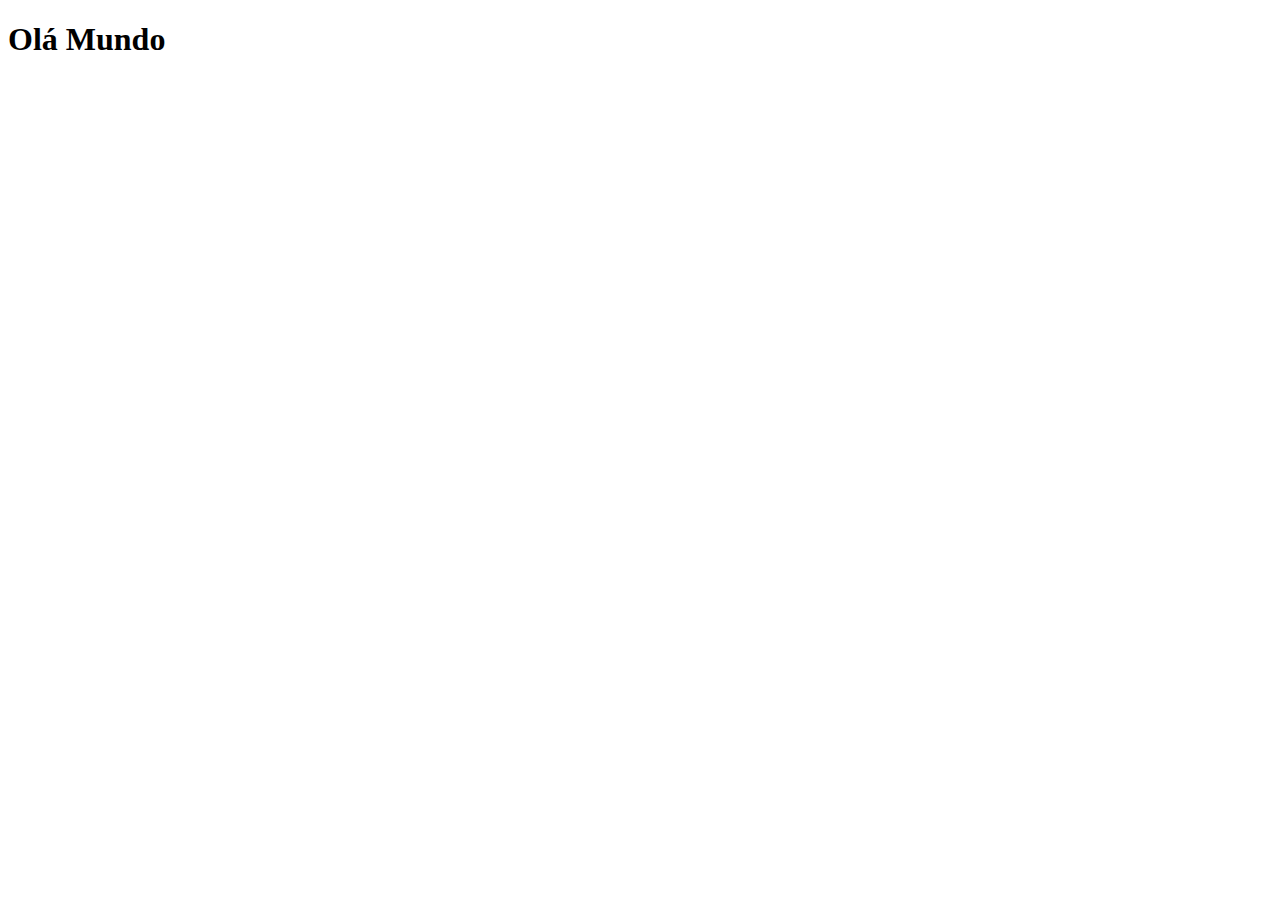
==== index.html @ e683a73b "Indice Ola Mundo" ====
<!DOCTYPE html>
<html lang="pt-br">
<head>
	<meta charset="UTF-8">
	<meta http-equiv="X-UA-Compatible" content="IE=edge">
	<meta name="viewport" content="width=device-width, initial-scale=1.0">
	<link rel="shortcut icon" href="favicon.ico" type="image/x-icon">
	<title>Projeto Redes sociais</title>
</head>
<body>
	<h1>Olá Mundo</h1>
	
</body>
</html>
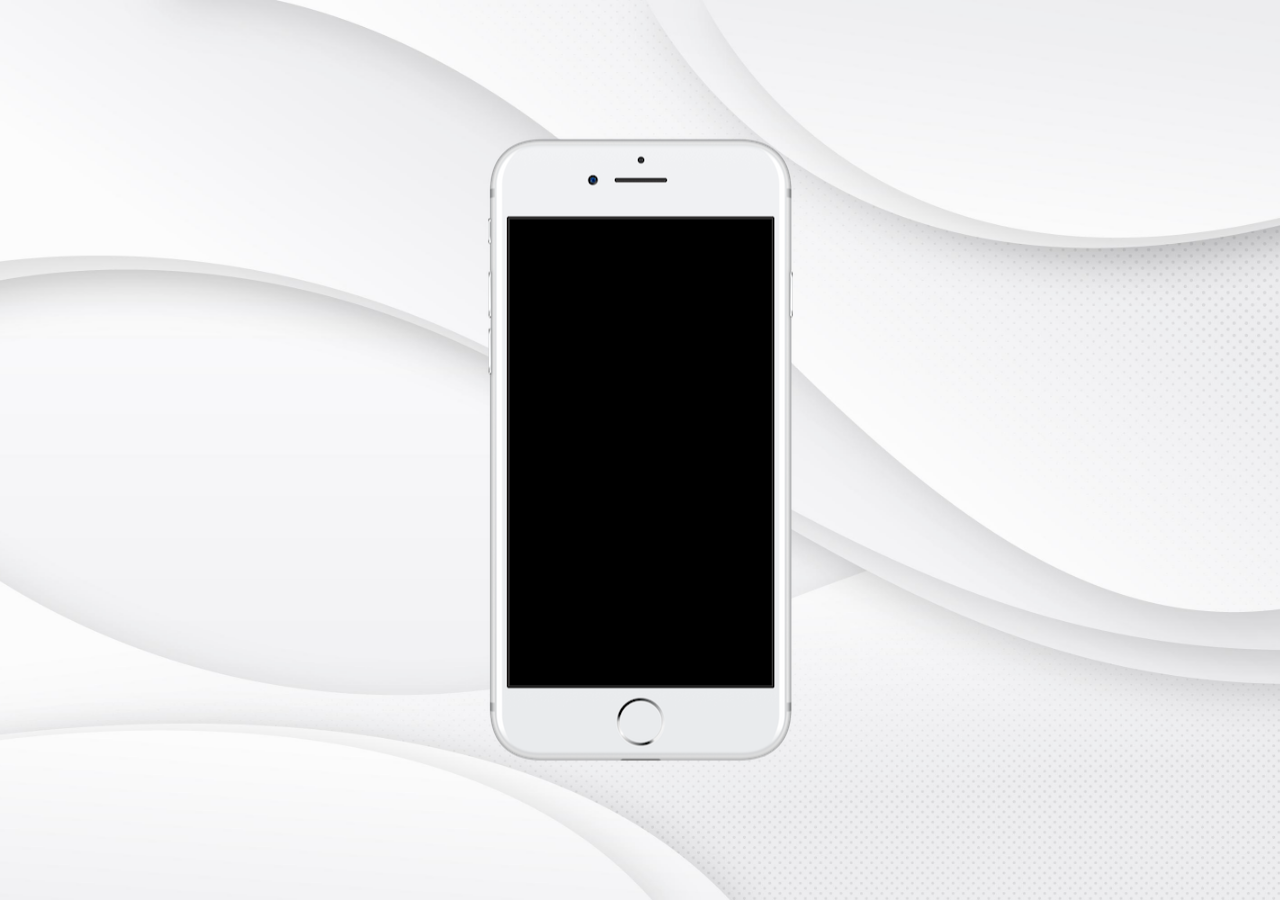
==== commit 2882a645: "celular e fundo branco" ====
--- a/index.html
+++ b/index.html
@@ -6,9 +6,17 @@
 	<meta name="viewport" content="width=device-width, initial-scale=1.0">
 	<link rel="shortcut icon" href="favicon.ico" type="image/x-icon">
 	<title>Projeto Redes sociais</title>
+	<link rel="stylesheet" href="estilos/style.css">
 </head>
 <body>
-	<h1>Olá Mundo</h1>
+	<main>
+		<section id="telefone">
+
+		</section>
+		<section id="redes-sociais">
+			
+		</section>
+	</main>
 	
 </body>
 </html>--- a/estilos/style.css
+++ b/estilos/style.css
@@ -0,0 +1,37 @@
+@charset "UTF-8";
+
+* {
+	margin:0px;
+	padding:0px;
+	font-family: Arial, Helvetica, sans-serif;
+}
+
+html, body{
+	height:100vh;
+	width:100vw;
+	background-color: black;
+}
+
+body{
+	background: url('../imagens/fundo-branco.jpg') no-repeat top center;
+	background-size: cover;
+	background-attachment: fixed;
+}
+
+main{
+	position: relative;
+	height: 100vh;
+}
+
+section#telefone{
+	position:absolute;
+	top:50%;
+	left:50%;
+	transform: translate(-50%, -50%) ;
+	height: 627px;
+	width:310px;
+	background: url('../imagens/frame-iphone.png') no-repeat;
+
+	
+}
+
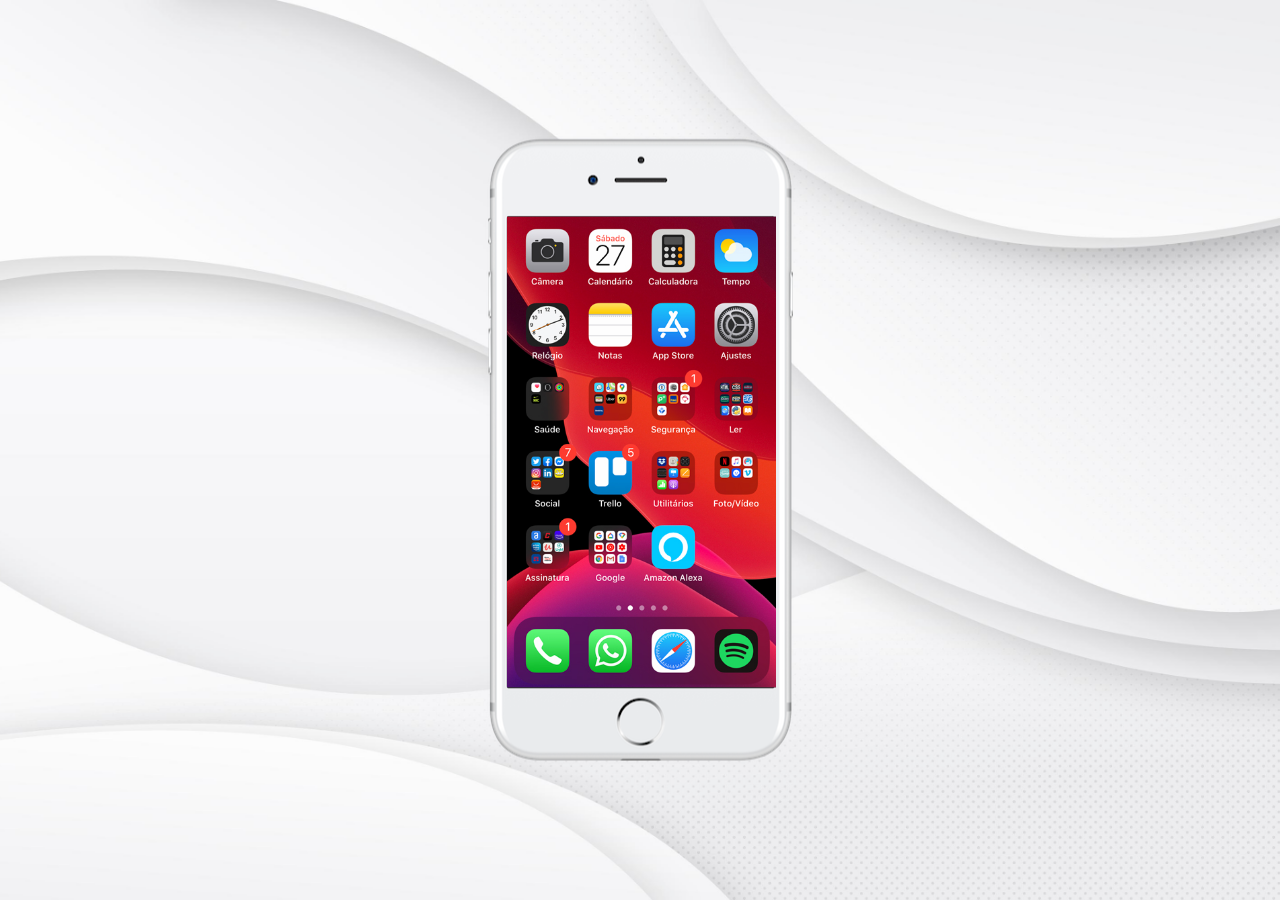
==== commit 5a641cd5: "Tela no celular" ====
--- a/index.html
+++ b/index.html
@@ -11,6 +11,7 @@
 <body>
 	<main>
 		<section id="telefone">
+			<iframe src="home.html" name="tela" id="tela" frameborder="0"></iframe>
 
 		</section>
 		<section id="redes-sociais">
--- a/estilos/style.css
+++ b/estilos/style.css
@@ -31,7 +31,13 @@
 	height: 627px;
 	width:310px;
 	background: url('../imagens/frame-iphone.png') no-repeat;
-
-	
 }
 
+iframe#tela{
+	position: relative;
+	top:80px;
+	left:22px;
+	height: 471px;
+	width:269px;
+}
+
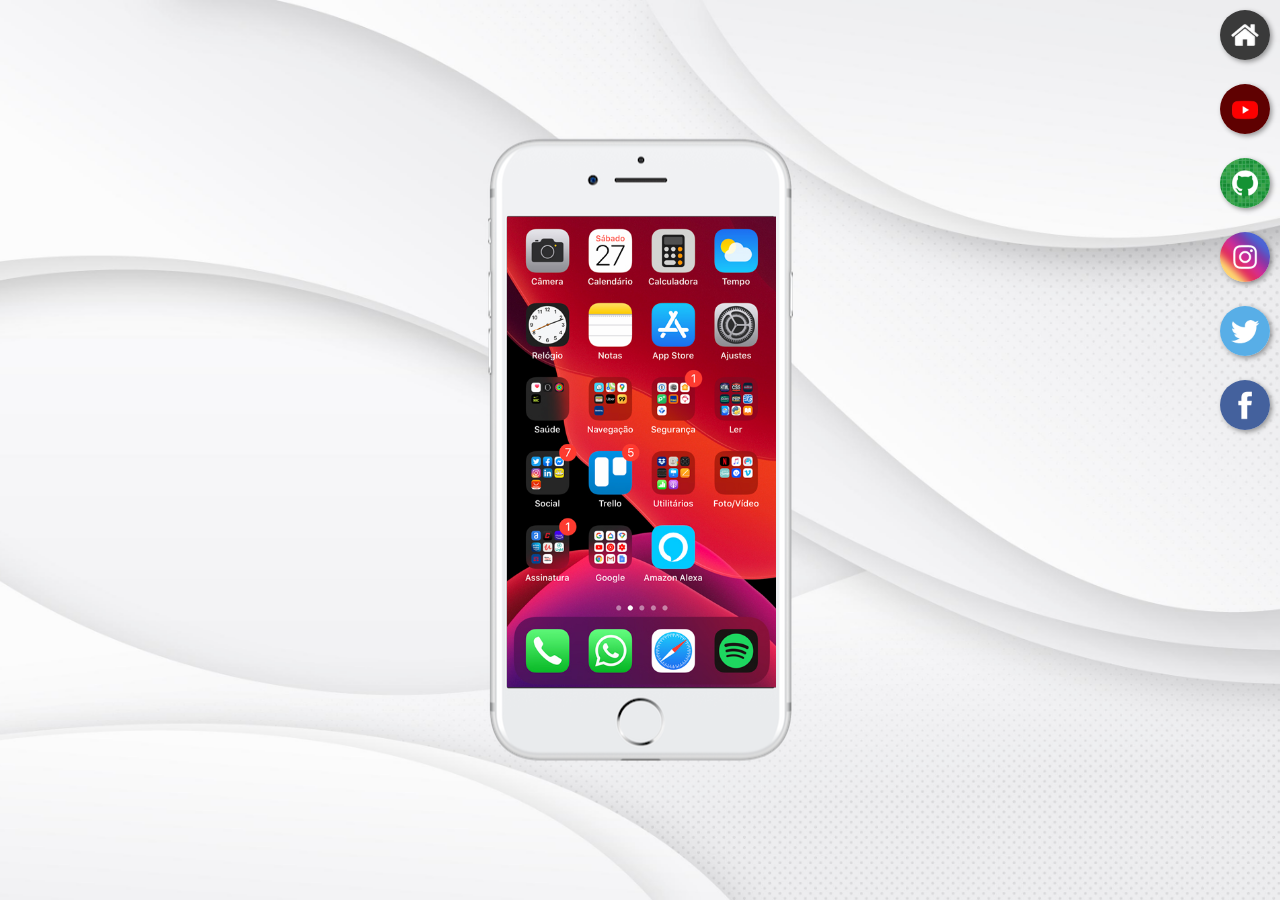
==== commit 6b03eb71: "Botões arredondados" ====
--- a/index.html
+++ b/index.html
@@ -11,10 +11,20 @@
 <body>
 	<main>
 		<section id="telefone">
-			<iframe src="home.html" name="tela" id="tela" frameborder="0"></iframe>
+			<iframe src="home.html" name="tela" id="tela" frameborder="0">
+				Seu navegador não é compatível com isso.
+			</iframe>
 
 		</section>
 		<section id="redes-sociais">
+			<a href="#" target="tela"><img src="imagens/logo-home.jpg" alt="home"></a> <br>
+
+			<a href="#" target="tela"><img src="imagens/logo-youtube.jpg" alt="Youtube"></a><br>
+
+			<a href="#" target="tela"> <img src="imagens/logo-github.jpg" alt="Github"> </a><br>
+			<a href="#" target="tela"> <img src="imagens/logo-instagram.jpg" alt="Instagram"> </a><br>
+			<a href="#" target="tela"> <img src="imagens/logo-twitter.jpg" alt="Twitter"> </a><br>
+			<a href="#" target="tela"> <img src="imagens/logo-facebook.jpg" alt="Facebook"> </a><br>
 			
 		</section>
 	</main>
--- a/estilos/style.css
+++ b/estilos/style.css
@@ -41,3 +41,21 @@
 	width:269px;
 }
 
+section#redes-sociais{
+	text-align:right
+}
+
+section#redes-sociais img {
+	width: 50px;
+	margin: 10px;
+	border-radius: 50%;
+	box-shadow: 2px 2px 5px rgba(0, 0, 0, 0.39);
+	box-sizing:border-box
+}
+
+section#redes-sociais img:hover{
+	border:2px solid rgba(255, 255, 255, 0.603);
+	transform: translate(-3px, -3px);
+	box-shadow: 5px 5px 10px rgba(0, 0, 0, 0.6);
+	transition: transform 0.3s, border 2s;
+}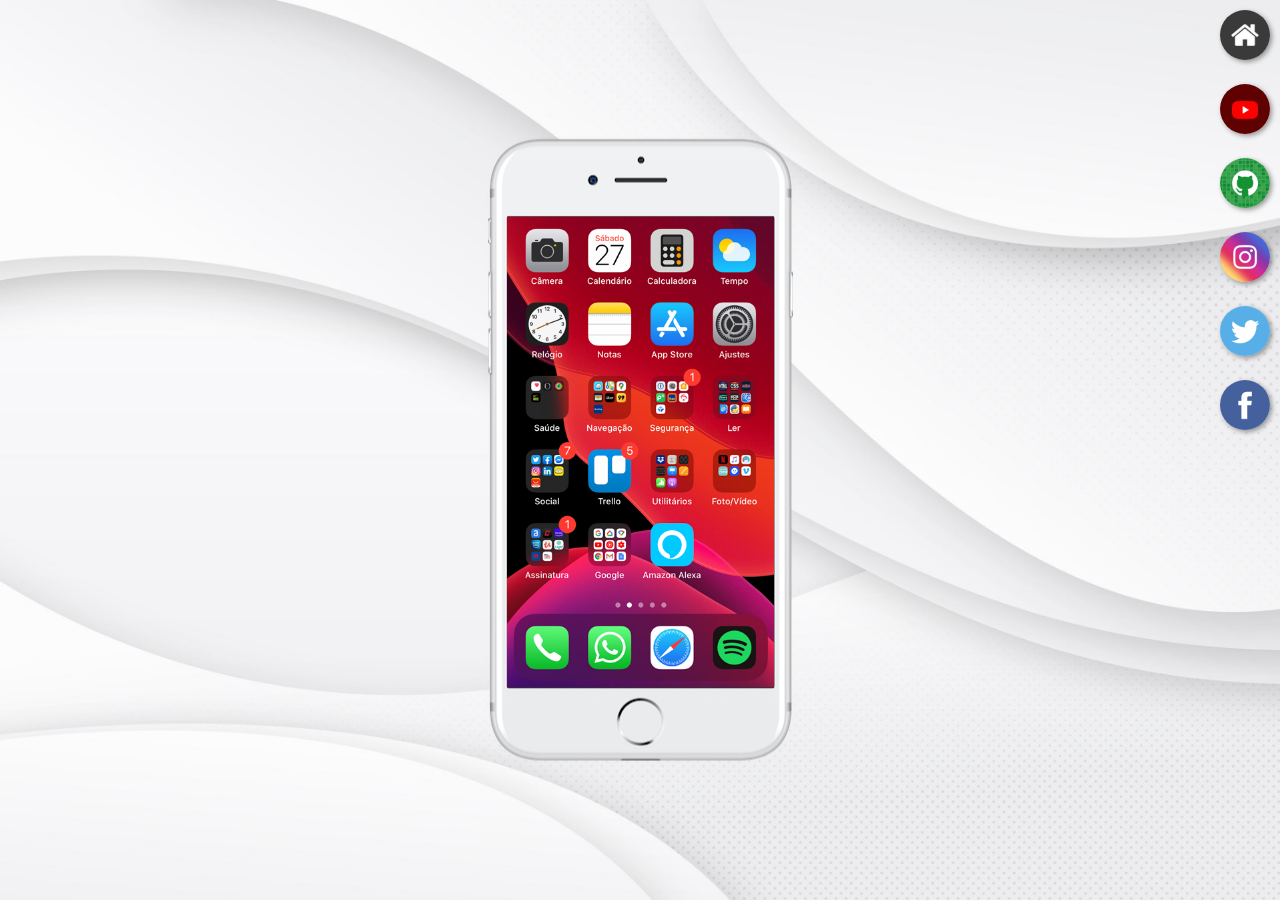
==== commit 3fda49a7: "Imagens nas telas" ====
--- a/index.html
+++ b/index.html
@@ -17,12 +17,13 @@
 
 		</section>
 		<section id="redes-sociais">
-			<a href="#" target="tela"><img src="imagens/logo-home.jpg" alt="home"></a> <br>
+			<a href="home.html" target="tela"><img src="imagens/logo-home.jpg" alt="home"></a> <br>
 
-			<a href="#" target="tela"><img src="imagens/logo-youtube.jpg" alt="Youtube"></a><br>
+			<a href="youtube.html" target="tela"><img src="imagens/logo-youtube.jpg" alt="Youtube"></a><br>
 
-			<a href="#" target="tela"> <img src="imagens/logo-github.jpg" alt="Github"> </a><br>
-			<a href="#" target="tela"> <img src="imagens/logo-instagram.jpg" alt="Instagram"> </a><br>
+			<a href="github.html" target="tela"><img
+			src="imagens/logo-github.jpg" alt="Github"> </a><br>
+			<a href="instagram.html" target="tela"> <img src="imagens/logo-instagram.jpg" alt="Instagram"> </a><br>
 			<a href="#" target="tela"> <img src="imagens/logo-twitter.jpg" alt="Twitter"> </a><br>
 			<a href="#" target="tela"> <img src="imagens/logo-facebook.jpg" alt="Facebook"> </a><br>
 			
--- a/estilos/style.css
+++ b/estilos/style.css
@@ -38,7 +38,7 @@
 	top:80px;
 	left:22px;
 	height: 471px;
-	width:269px;
+	width:267px;
 }
 
 section#redes-sociais{
